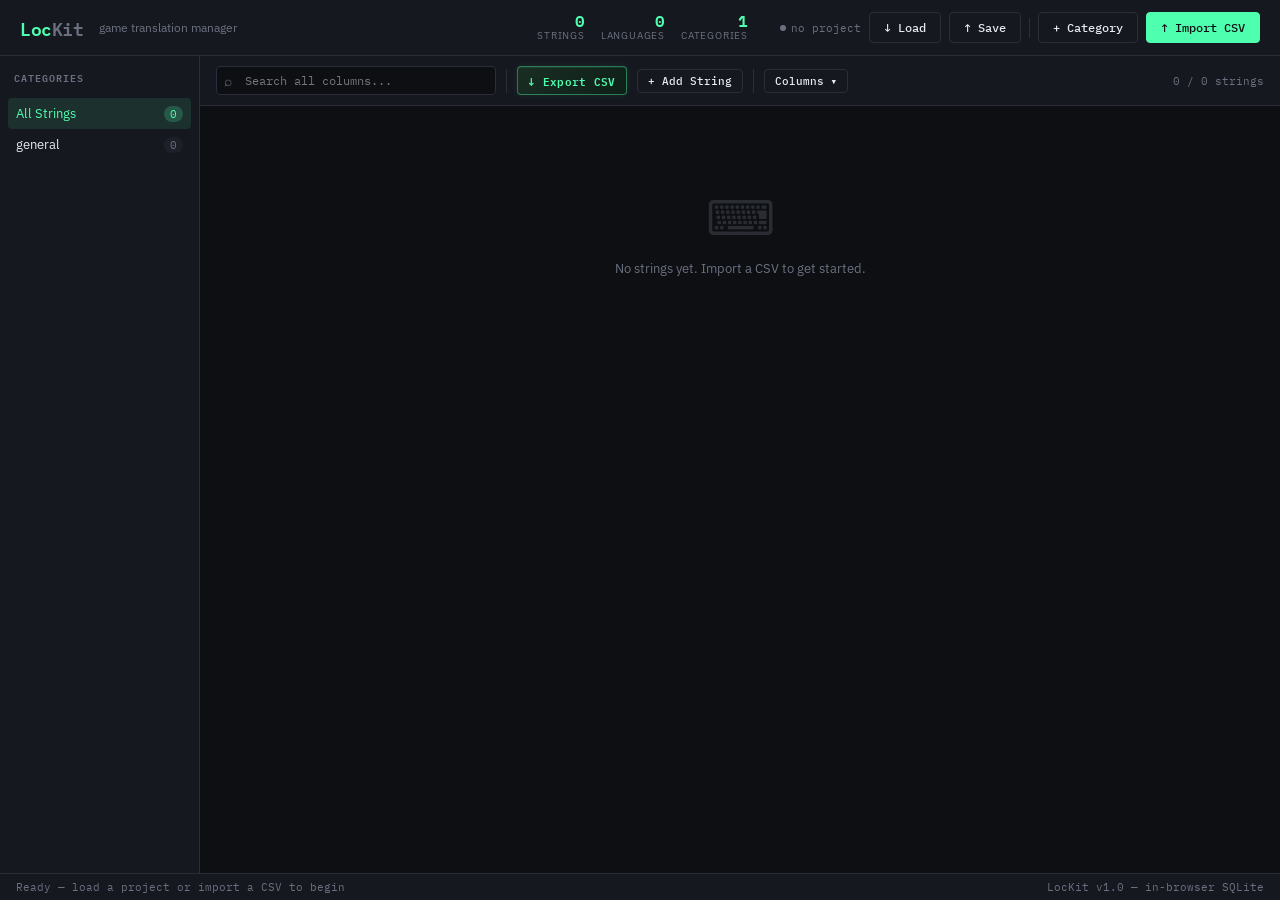
==== index.html @ ce7c84e6 "Feat: init Game translation manager" ====
<!DOCTYPE html>
<html lang="en">
<head>
<meta charset="UTF-8">
<meta name="viewport" content="width=device-width, initial-scale=1.0">
<title>LocKit — Game Translation Manager</title>
<link rel="icon" type="image/svg+xml" href="data:image/svg+xml,%3Csvg xmlns='http://www.w3.org/2000/svg' viewBox='0 0 32 32'%3E%3Crect width='32' height='32' rx='6' fill='%230e0f13'/%3E%3Crect x='4' y='8' width='16' height='3' rx='1.5' fill='%234fffb0'/%3E%3Crect x='4' y='14' width='24' height='3' rx='1.5' fill='%234fffb0' opacity='.6'/%3E%3Crect x='4' y='20' width='20' height='3' rx='1.5' fill='%234fffb0' opacity='.35'/%3E%3C/svg%3E">
<link rel="stylesheet" href="style.css"> 
</head>
<body>

<header>
  <div class="logo">Loc<span>Kit</span></div>
  <div style="color:var(--text-muted);font-size:12px;">game translation manager</div>
  <div class="header-stats">
    <div class="stat">
      <span class="stat-num" id="stat-strings">0</span>
      <span class="stat-label">strings</span>
    </div>
    <div class="stat">
      <span class="stat-num" id="stat-langs">0</span>
      <span class="stat-label">languages</span>
    </div>
    <div class="stat">
      <span class="stat-num" id="stat-cats">0</span>
      <span class="stat-label">categories</span>
    </div>
  </div>
  <div class="header-actions">
    <div class="save-indicator" id="save-indicator" title="Unsaved changes">
      <span class="dot"></span>
      <span id="save-label">no project</span>
    </div>
    <button class="btn btn-ghost" onclick="openLoadProject()" title="Load a saved .lockit.json project file">↓ Load</button>
    <button class="btn btn-ghost" onclick="saveProject()" title="Save project as .lockit.json">↑ Save</button>
    <div style="width:1px;height:20px;background:var(--border)"></div>
    <button class="btn btn-ghost" onclick="openAddCategory()">+ Category</button>
    <button class="btn btn-primary" onclick="openImport()">↑ Import CSV</button>
  </div>
</header>

<div class="layout">
  <aside class="sidebar">
    <div class="sidebar-title">Categories</div>
    <div class="cat-list" id="cat-list">
      <div class="cat-item active" data-cat="__ALL__">
        <span>All Strings</span>
        <span class="cat-count" id="count-all">0</span>
      </div>
    </div>
  </aside>

  <div class="main">
    <div class="toolbar">
      <div class="search-box">
        <input type="text" id="global-search" placeholder="Search all columns..." oninput="onGlobalSearch()">
      </div>
      <div class="toolbar-sep"></div>
      <button class="btn btn-export btn-sm" onclick="openExportDialog()">↓ Export CSV</button>
      <button class="btn btn-ghost btn-sm" onclick="openAddString()">+ Add String</button>
      <div class="toolbar-sep"></div>
      <div class="col-toggle-wrap" id="col-toggle-wrap">
        <button class="btn btn-ghost btn-sm" id="col-toggle-btn" onclick="toggleColDropdown()">
          <span id="col-toggle-label">Columns</span> ▾
        </button>
        <div class="col-dropdown" id="col-dropdown" style="display:none"></div>
      </div>
      <span style="margin-left:auto;font-family:var(--mono);font-size:11px;color:var(--text-muted)" id="row-count"></span>
    </div>

    <div class="table-wrap">
      <table id="main-table">
        <thead>
          <tr id="header-row"></tr>
          <tr class="filter-row" id="filter-row"></tr>
        </thead>
        <tbody id="table-body"></tbody>
      </table>
      <div class="empty-state" id="empty-state" style="display:none">
        <div class="icon">⌨</div>
        <p>No strings yet. Import a CSV to get started.</p>
      </div>
    </div>
  </div>
</div>

<footer>
  <span id="footer-status">Ready</span>
  <span style="margin-left:auto">LocKit v1.0 — in-browser SQLite</span>
</footer>

<!-- MODALS rendered by JS -->
<div id="modal-root"></div>

<script type="module" src="js/main.js"></script>
</body>
</html>
---- style.css ----
@import url('https://fonts.googleapis.com/css2?family=IBM+Plex+Mono:wght@400;500;600&family=IBM+Plex+Sans:wght@300;400;500;600&display=swap');

  :root {
    --bg: #0e0f13;
    --surface: #16181f;
    --surface2: #1e2029;
    --border: #2a2d3a;
    --accent: #4fffb0;
    --accent2: #ff6b6b;
    --accent3: #ffd93d;
    --text: #e8eaf0;
    --text-muted: #6b7080;
    --mono: 'IBM Plex Mono', monospace;
    --sans: 'IBM Plex Sans', sans-serif;
  }

  * { box-sizing: border-box; margin: 0; padding: 0; }

  body {
    background: var(--bg);
    color: var(--text);
    font-family: var(--sans);
    font-size: 14px;
    height: 100vh;
    display: flex;
    flex-direction: column;
    overflow: hidden;
  }

  /* HEADER */
  header {
    display: flex;
    align-items: center;
    gap: 16px;
    padding: 12px 20px;
    border-bottom: 1px solid var(--border);
    background: var(--surface);
    flex-shrink: 0;
  }

  .logo {
    font-family: var(--mono);
    font-size: 18px;
    font-weight: 600;
    color: var(--accent);
    letter-spacing: -0.5px;
  }

  .logo span { color: var(--text-muted); }

  .header-stats {
    display: flex;
    gap: 16px;
    margin-left: auto;
  }

  .stat {
    display: flex;
    flex-direction: column;
    align-items: flex-end;
  }

  .stat-num {
    font-family: var(--mono);
    font-size: 16px;
    font-weight: 600;
    color: var(--accent);
    line-height: 1;
  }

  .stat-label {
    font-size: 10px;
    color: var(--text-muted);
    text-transform: uppercase;
    letter-spacing: 0.8px;
  }

  .header-actions {
    display: flex;
    gap: 8px;
    margin-left: 16px;
    align-items: center;
  }

  .save-indicator {
    font-family: var(--mono);
    font-size: 11px;
    color: var(--text-muted);
    display: flex;
    align-items: center;
    gap: 5px;
  }

  .save-indicator .dot {
    width: 6px;
    height: 6px;
    border-radius: 50%;
    background: var(--text-muted);
    transition: background 0.3s;
  }

  .save-indicator.unsaved .dot { background: var(--accent3); }
  .save-indicator.saved .dot { background: var(--accent); }

  /* BUTTONS */
  .btn {
    font-family: var(--mono);
    font-size: 12px;
    font-weight: 500;
    padding: 7px 14px;
    border-radius: 4px;
    border: 1px solid transparent;
    cursor: pointer;
    transition: all 0.15s;
    white-space: nowrap;
  }

  .btn-primary {
    background: var(--accent);
    color: #0e0f13;
    border-color: var(--accent);
  }

  .btn-primary:hover { background: #3de89a; }

  .btn-ghost {
    background: transparent;
    color: var(--text);
    border-color: var(--border);
  }

  .btn-ghost:hover { background: var(--surface2); border-color: #3a3d4a; }

  .btn-danger {
    background: transparent;
    color: var(--accent2);
    border-color: var(--accent2);
  }

  .btn-danger:hover { background: rgba(255,107,107,0.1); }

  .btn-sm { padding: 4px 10px; font-size: 11px; }

  /* LAYOUT */
  .layout {
    display: flex;
    flex: 1;
    overflow: hidden;
  }

  /* SIDEBAR */
  .sidebar {
    width: 200px;
    flex-shrink: 0;
    border-right: 1px solid var(--border);
    background: var(--surface);
    display: flex;
    flex-direction: column;
    overflow: hidden;
  }

  .sidebar-title {
    font-family: var(--mono);
    font-size: 10px;
    font-weight: 600;
    text-transform: uppercase;
    letter-spacing: 1px;
    color: var(--text-muted);
    padding: 12px 14px 8px;
  }

  .cat-list {
    flex: 1;
    overflow-y: auto;
    padding: 4px 8px;
  }

  .cat-item {
    display: flex;
    align-items: center;
    justify-content: space-between;
    padding: 7px 8px;
    border-radius: 4px;
    cursor: pointer;
    transition: background 0.1s;
    font-size: 13px;
  }

  .cat-item:hover { background: var(--surface2); }
  .cat-item.active { background: rgba(79,255,176,0.1); color: var(--accent); }

  .cat-count {
    font-family: var(--mono);
    font-size: 11px;
    color: var(--text-muted);
    background: var(--surface2);
    padding: 1px 6px;
    border-radius: 10px;
  }

  .cat-item.active .cat-count {
    background: rgba(79,255,176,0.2);
    color: var(--accent);
  }

  /* MAIN */
  .main {
    flex: 1;
    display: flex;
    flex-direction: column;
    overflow: hidden;
  }

  /* TOOLBAR */
  .toolbar {
    display: flex;
    align-items: center;
    gap: 10px;
    padding: 10px 16px;
    border-bottom: 1px solid var(--border);
    background: var(--surface);
    flex-shrink: 0;
    flex-wrap: wrap;
  }

  .search-box {
    position: relative;
    flex: 1;
    min-width: 160px;
    max-width: 280px;
  }

  .search-box input {
    width: 100%;
    background: var(--bg);
    border: 1px solid var(--border);
    color: var(--text);
    font-family: var(--mono);
    font-size: 12px;
    padding: 6px 10px 6px 28px;
    border-radius: 4px;
    outline: none;
    transition: border-color 0.15s;
  }

  .search-box input:focus { border-color: var(--accent); }

  .search-box::before {
    content: '⌕';
    position: absolute;
    left: 8px;
    top: 50%;
    transform: translateY(-50%);
    color: var(--text-muted);
    font-size: 14px;
  }

  .toolbar-sep {
    width: 1px;
    height: 24px;
    background: var(--border);
  }

  /* TABLE AREA */
  .table-wrap {
    flex: 1;
    overflow: auto;
  }

  table {
    width: 100%;
    border-collapse: collapse;
    font-size: 13px;
    table-layout: fixed;
  }

  thead {
    position: sticky;
    top: 0;
    z-index: 5;
    background: var(--surface2);
  }

  th {
    padding: 10px 28px 10px 12px;
    text-align: left;
    font-family: var(--mono);
    font-size: 11px;
    font-weight: 600;
    text-transform: uppercase;
    letter-spacing: 0.8px;
    color: var(--text-muted);
    border-bottom: 1px solid var(--border);
    white-space: nowrap;
    user-select: none;
    position: relative;
    overflow: hidden;
  }

  /* Resize handle — right edge of each th */
  .col-resize-handle {
    position: absolute;
    right: 0;
    top: 0;
    bottom: 0;
    width: 5px;
    cursor: col-resize;
    z-index: 2;
  }

  .col-resize-handle::after {
    content: '';
    position: absolute;
    right: 2px;
    top: 20%;
    bottom: 20%;
    width: 1px;
    background: var(--border);
    transition: background 0.15s, width 0.15s;
  }

  .col-resize-handle:hover::after,
  .col-resize-handle.active::after {
    background: var(--accent);
    width: 2px;
  }

  th.sortable { cursor: pointer; }
  th.sortable:hover { color: var(--text); }
  th .sort-icon { margin-left: 4px; opacity: 0.4; }
  th.sort-asc .sort-icon::after { content: '↑'; opacity: 1; color: var(--accent); }
  th.sort-desc .sort-icon::after { content: '↓'; opacity: 1; color: var(--accent); }

  /* Filter row */
  .filter-row th {
    padding: 4px 6px;
    background: var(--bg);
  }

  .filter-row input {
    width: 100%;
    background: var(--surface);
    border: 1px solid var(--border);
    color: var(--text);
    font-family: var(--mono);
    font-size: 11px;
    padding: 4px 6px;
    border-radius: 3px;
    outline: none;
  }

  .filter-row input:focus { border-color: var(--accent); }

  td {
    padding: 8px 12px;
    border-bottom: 1px solid rgba(42,45,58,0.6);
    vertical-align: top;
    overflow: hidden;
    text-overflow: ellipsis;
    white-space: nowrap;
  }

  tr:hover td { background: rgba(30,32,41,0.6); }

  /* RECENT PROJECTS */
  .recent-list { display: flex; flex-direction: column; gap: 4px; margin-bottom: 14px; }

  .recent-item {
    display: flex;
    align-items: center;
    gap: 10px;
    padding: 8px 10px;
    background: var(--bg);
    border: 1px solid var(--border);
    border-radius: 4px;
    cursor: pointer;
    transition: border-color 0.1s, background 0.1s;
  }

  .recent-item:hover { border-color: var(--accent); background: rgba(79,255,176,0.04); }

  .recent-item-name {
    font-family: var(--mono);
    font-size: 12px;
    color: var(--accent);
    font-weight: 500;
    flex: 1;
    overflow: hidden;
    text-overflow: ellipsis;
    white-space: nowrap;
  }

  .recent-item-time {
    font-family: var(--mono);
    font-size: 10px;
    color: var(--text-muted);
    white-space: nowrap;
  }

  .key-cell {
    font-family: var(--mono);
    font-size: 12px;
    color: var(--accent);
    font-weight: 500;
    white-space: nowrap;
  }

  .lang-cell {
    max-width: 200px;
    overflow: hidden;
    text-overflow: ellipsis;
    white-space: nowrap;
    color: var(--text);
  }

  .lang-cell.empty { color: var(--text-muted); font-style: italic; }

  .cat-badge {
    display: inline-block;
    font-family: var(--mono);
    font-size: 10px;
    padding: 2px 7px;
    border-radius: 10px;
    background: rgba(255,217,61,0.12);
    color: var(--accent3);
    border: 1px solid rgba(255,217,61,0.25);
    white-space: nowrap;
  }

  .actions-cell {
    white-space: nowrap;
    display: flex;
    gap: 6px;
  }

  .empty-state {
    display: flex;
    flex-direction: column;
    align-items: center;
    justify-content: center;
    padding: 80px 20px;
    color: var(--text-muted);
    gap: 12px;
  }

  .empty-state .icon { font-size: 48px; opacity: 0.3; }
  .empty-state p { font-size: 13px; }

  /* FOOTER */
  footer {
    padding: 6px 16px;
    border-top: 1px solid var(--border);
    background: var(--surface);
    font-family: var(--mono);
    font-size: 11px;
    color: var(--text-muted);
    display: flex;
    gap: 16px;
    flex-shrink: 0;
  }

  /* MODAL */
  .modal-overlay {
    position: fixed;
    inset: 0;
    background: rgba(0,0,0,0.7);
    display: flex;
    align-items: center;
    justify-content: center;
    z-index: 100;
    backdrop-filter: blur(3px);
  }

  .modal {
    background: var(--surface);
    border: 1px solid var(--border);
    border-radius: 8px;
    padding: 24px;
    width: 520px;
    max-width: 95vw;
    max-height: 85vh;
    overflow-y: auto;
    box-shadow: 0 24px 80px rgba(0,0,0,0.5);
  }

  .modal.modal-sm { width: 380px; }
  .modal.modal-lg { width: 700px; }

  .modal-title {
    font-family: var(--mono);
    font-size: 16px;
    font-weight: 600;
    margin-bottom: 6px;
    color: var(--text);
  }

  .modal-sub {
    font-size: 12px;
    color: var(--text-muted);
    margin-bottom: 20px;
  }

  .form-group {
    margin-bottom: 16px;
  }

  .form-label {
    display: block;
    font-family: var(--mono);
    font-size: 11px;
    font-weight: 600;
    text-transform: uppercase;
    letter-spacing: 0.8px;
    color: var(--text-muted);
    margin-bottom: 6px;
  }

  .form-input {
    width: 100%;
    background: var(--bg);
    border: 1px solid var(--border);
    color: var(--text);
    font-family: var(--sans);
    font-size: 13px;
    padding: 8px 10px;
    border-radius: 4px;
    outline: none;
    transition: border-color 0.15s;
  }

  .form-input:focus { border-color: var(--accent); }

  .form-textarea {
    resize: vertical;
    min-height: 70px;
    font-family: var(--sans);
    line-height: 1.5;
  }

  .form-select {
    appearance: none;
    background-image: url("data:image/svg+xml,%3Csvg xmlns='http://www.w3.org/2000/svg' width='12' height='8' viewBox='0 0 12 8'%3E%3Cpath fill='%236b7080' d='M6 8L0 0h12z'/%3E%3C/svg%3E");
    background-repeat: no-repeat;
    background-position: right 10px center;
    padding-right: 28px;
  }

  .modal-actions {
    display: flex;
    gap: 8px;
    justify-content: flex-end;
    margin-top: 20px;
    padding-top: 16px;
    border-top: 1px solid var(--border);
  }

  .conflict-item {
    background: var(--bg);
    border: 1px solid var(--border);
    border-radius: 4px;
    padding: 10px;
    margin-bottom: 8px;
    font-size: 12px;
  }

  .conflict-key {
    font-family: var(--mono);
    color: var(--accent);
    font-weight: 600;
    margin-bottom: 4px;
  }

  .conflict-vals {
    display: grid;
    grid-template-columns: 1fr 1fr;
    gap: 8px;
    margin-top: 6px;
  }

  .conflict-old, .conflict-new {
    padding: 4px 6px;
    border-radius: 3px;
    font-size: 11px;
  }

  .conflict-old { background: rgba(255,107,107,0.1); border-left: 2px solid var(--accent2); }
  .conflict-new { background: rgba(79,255,176,0.1); border-left: 2px solid var(--accent); }

  .conflict-lang {
    font-family: var(--mono);
    font-size: 10px;
    color: var(--text-muted);
    margin-bottom: 2px;
  }

  .lang-grid {
    display: grid;
    grid-template-columns: 1fr 1fr;
    gap: 12px;
  }

  .file-drop {
    border: 2px dashed var(--border);
    border-radius: 6px;
    padding: 24px;
    text-align: center;
    cursor: pointer;
    transition: all 0.15s;
    color: var(--text-muted);
  }

  .file-drop:hover, .file-drop.drag { border-color: var(--accent); color: var(--accent); }
  .file-drop .drop-icon { font-size: 28px; margin-bottom: 8px; }
  .file-drop p { font-size: 12px; }

  .info-box {
    background: rgba(79,255,176,0.07);
    border: 1px solid rgba(79,255,176,0.2);
    border-radius: 4px;
    padding: 10px 12px;
    font-size: 12px;
    color: var(--text);
    margin-bottom: 16px;
  }

  .warn-box {
    background: rgba(255,107,107,0.07);
    border: 1px solid rgba(255,107,107,0.2);
    border-radius: 4px;
    padding: 10px 12px;
    font-size: 12px;
    color: var(--text);
    margin-bottom: 16px;
  }

  /* Scrollbar */
  ::-webkit-scrollbar { width: 6px; height: 6px; }
  ::-webkit-scrollbar-track { background: transparent; }
  ::-webkit-scrollbar-thumb { background: var(--border); border-radius: 3px; }
  ::-webkit-scrollbar-thumb:hover { background: #3a3d4a; }

  .tag-input-wrap {
    display: flex;
    gap: 6px;
  }

  .tag-input-wrap input { flex: 1; }

  .progress-bar {
    height: 3px;
    background: var(--border);
    border-radius: 2px;
    overflow: hidden;
    margin-top: 8px;
  }

  .progress-fill {
    height: 100%;
    background: var(--accent);
    border-radius: 2px;
    transition: width 0.3s;
  }

  /* INLINE EDIT ROW */
  tr.editing td {
    background: rgba(79,255,176,0.04) !important;
    border-bottom: none;
    padding-top: 10px;
    padding-bottom: 0;
    vertical-align: top;
  }

  tr.edit-extra td {
    background: rgba(79,255,176,0.04) !important;
    border-bottom: 2px solid rgba(79,255,176,0.25);
    padding-top: 0;
    padding-bottom: 10px;
  }

  tr.editing td:first-child,
  tr.edit-extra td:first-child {
    border-left: 2px solid var(--accent);
  }

  .inline-edit-input {
    width: 100%;
    background: var(--bg);
    border: 1px solid var(--border);
    color: var(--text);
    font-family: var(--sans);
    font-size: 13px;
    padding: 5px 8px;
    border-radius: 4px;
    outline: none;
    transition: border-color 0.15s;
    min-width: 80px;
  }

  .inline-edit-input:focus { border-color: var(--accent); }

  .inline-edit-input.mono {
    font-family: var(--mono);
    font-size: 12px;
    color: var(--accent);
  }

  .inline-edit-textarea {
    width: 100%;
    background: var(--bg);
    border: 1px solid var(--border);
    color: var(--text);
    font-family: var(--sans);
    font-size: 13px;
    padding: 5px 8px;
    border-radius: 4px;
    outline: none;
    resize: vertical;
    min-height: 64px;
    line-height: 1.5;
    transition: border-color 0.15s;
    min-width: 80px;
  }

  .inline-edit-textarea:focus { border-color: var(--accent); }

  .inline-edit-select {
    background: var(--bg);
    border: 1px solid var(--border);
    color: var(--text);
    font-family: var(--mono);
    font-size: 12px;
    padding: 5px 24px 5px 8px;
    border-radius: 4px;
    outline: none;
    appearance: none;
    background-image: url("data:image/svg+xml,%3Csvg xmlns='http://www.w3.org/2000/svg' width='10' height='7' viewBox='0 0 10 7'%3E%3Cpath fill='%236b7080' d='M5 7L0 0h10z'/%3E%3C/svg%3E");
    background-repeat: no-repeat;
    background-position: right 8px center;
    width: 100%;
    transition: border-color 0.15s;
  }

  .inline-edit-select:focus { border-color: var(--accent); }

  .edit-actions-row {
    display: flex;
    gap: 6px;
    align-items: center;
    padding: 6px 0 2px;
  }

  .btn-export {
    background: linear-gradient(135deg, #1a2e24 0%, #0e1f18 100%);
    color: var(--accent);
    border: 1px solid rgba(79,255,176,0.4);
    box-shadow: 0 0 10px rgba(79,255,176,0.08), inset 0 1px 0 rgba(79,255,176,0.1);
    font-weight: 600;
    letter-spacing: 0.3px;
    position: relative;
    overflow: hidden;
  }

  .btn-export::before {
    content: '';
    position: absolute;
    inset: 0;
    background: linear-gradient(135deg, rgba(79,255,176,0.08) 0%, transparent 60%);
    opacity: 0;
    transition: opacity 0.2s;
  }

  .btn-export:hover {
    border-color: rgba(79,255,176,0.7);
    box-shadow: 0 0 16px rgba(79,255,176,0.18), inset 0 1px 0 rgba(79,255,176,0.15);
    color: #7fffcc;
  }

  .btn-export:hover::before { opacity: 1; }

  /* EXPORT COLUMN PICKER */
  .col-picker-list {
    display: flex;
    flex-direction: column;
    gap: 4px;
    max-height: 340px;
    overflow-y: auto;
    padding: 2px;
  }

  .col-picker-item {
    display: flex;
    align-items: center;
    gap: 10px;
    padding: 8px 10px;
    background: var(--bg);
    border: 1px solid var(--border);
    border-radius: 5px;
    cursor: grab;
    user-select: none;
    transition: background 0.1s, border-color 0.1s, opacity 0.15s;
  }

  .col-picker-item:hover { background: var(--surface2); border-color: #3a3d4a; }
  .col-picker-item.dragging { opacity: 0.35; cursor: grabbing; }
  .col-picker-item.drag-over { border-color: var(--accent); background: rgba(79,255,176,0.06); }

  .col-picker-drag-handle {
    color: var(--text-muted);
    font-size: 14px;
    line-height: 1;
    cursor: grab;
    flex-shrink: 0;
  }

  .col-picker-check {
    width: 16px;
    height: 16px;
    accent-color: var(--accent);
    cursor: pointer;
    flex-shrink: 0;
  }

  .col-picker-label {
    font-family: var(--mono);
    font-size: 12px;
    font-weight: 500;
    flex: 1;
    color: var(--text);
  }

  .col-picker-label.key-col { color: var(--accent); }

  .col-picker-type {
    font-size: 10px;
    color: var(--text-muted);
    font-family: var(--mono);
    background: var(--surface2);
    padding: 2px 6px;
    border-radius: 3px;
  }

  .picker-actions-row {
    display: flex;
    gap: 8px;
    margin-bottom: 12px;
  }

  .picker-actions-row button {
    font-family: var(--mono);
    font-size: 11px;
    background: none;
    border: 1px solid var(--border);
    color: var(--text-muted);
    padding: 3px 8px;
    border-radius: 3px;
    cursor: pointer;
  }

  .picker-actions-row button:hover { color: var(--text); border-color: #3a3d4a; }

  /* COLUMN VISIBILITY TOGGLE */
  .col-toggle-wrap { position: relative; }

  #col-toggle-btn.active { border-color: var(--accent); color: var(--accent); }

  .col-dropdown {
    position: absolute;
    top: calc(100% + 6px);
    right: 0;
    background: var(--surface);
    border: 1px solid var(--border);
    border-radius: 6px;
    box-shadow: 0 8px 32px rgba(0,0,0,0.4);
    z-index: 50;
    min-width: 190px;
    padding: 8px;
  }

  .col-dropdown-header {
    font-family: var(--mono);
    font-size: 10px;
    font-weight: 600;
    text-transform: uppercase;
    letter-spacing: 0.8px;
    color: var(--text-muted);
    padding: 2px 6px 8px;
    display: flex;
    justify-content: space-between;
    align-items: center;
    border-bottom: 1px solid var(--border);
    margin-bottom: 4px;
  }

  .col-dropdown-header button {
    font-family: var(--mono);
    font-size: 10px;
    background: none;
    border: none;
    color: var(--accent);
    cursor: pointer;
    padding: 0;
  }

  .col-toggle-item {
    display: flex;
    align-items: center;
    gap: 8px;
    padding: 5px 6px;
    border-radius: 4px;
    cursor: pointer;
    transition: background 0.1s;
  }

  .col-toggle-item:hover { background: var(--surface2); }

  .col-toggle-item input[type=checkbox] {
    width: 14px;
    height: 14px;
    accent-color: var(--accent);
    cursor: pointer;
    flex-shrink: 0;
  }

  .col-toggle-item label {
    font-family: var(--mono);
    font-size: 12px;
    color: var(--text);
    cursor: pointer;
    flex: 1;
    user-select: none;
  }

  .col-toggle-item.is-hidden label { color: var(--text-muted); text-decoration: line-through; }
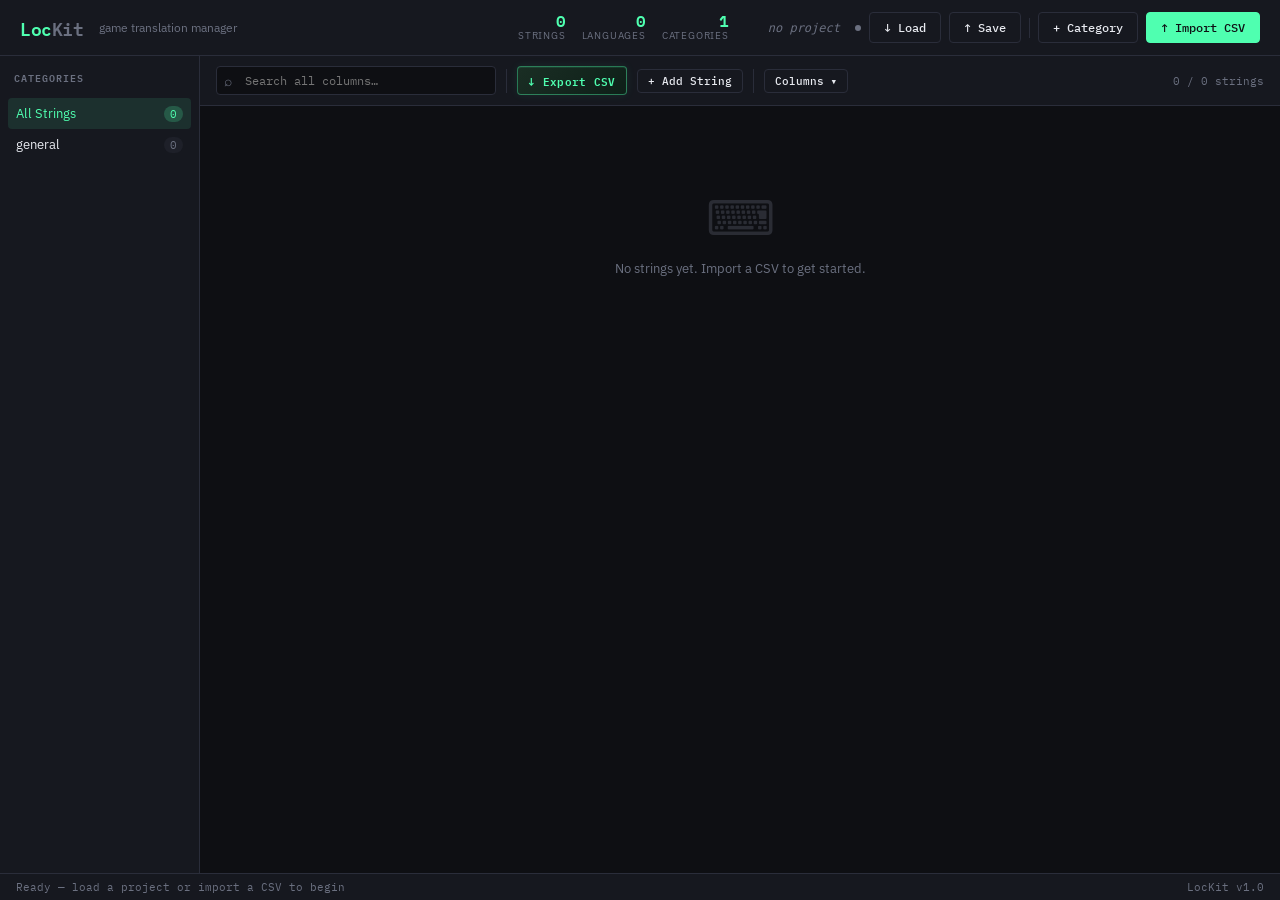
==== commit 8bc1c72e: "Refactor" ====
--- a/index.html
+++ b/index.html
@@ -1,97 +1,150 @@
-<!DOCTYPE html>
-<html lang="en">
-<head>
-<meta charset="UTF-8">
-<meta name="viewport" content="width=device-width, initial-scale=1.0">
-<title>LocKit — Game Translation Manager</title>
-<link rel="icon" type="image/svg+xml" href="data:image/svg+xml,%3Csvg xmlns='http://www.w3.org/2000/svg' viewBox='0 0 32 32'%3E%3Crect width='32' height='32' rx='6' fill='%230e0f13'/%3E%3Crect x='4' y='8' width='16' height='3' rx='1.5' fill='%234fffb0'/%3E%3Crect x='4' y='14' width='24' height='3' rx='1.5' fill='%234fffb0' opacity='.6'/%3E%3Crect x='4' y='20' width='20' height='3' rx='1.5' fill='%234fffb0' opacity='.35'/%3E%3C/svg%3E">
-<link rel="stylesheet" href="style.css"> 
-</head>
-<body>
-
-<header>
-  <div class="logo">Loc<span>Kit</span></div>
-  <div style="color:var(--text-muted);font-size:12px;">game translation manager</div>
-  <div class="header-stats">
-    <div class="stat">
-      <span class="stat-num" id="stat-strings">0</span>
-      <span class="stat-label">strings</span>
-    </div>
-    <div class="stat">
-      <span class="stat-num" id="stat-langs">0</span>
-      <span class="stat-label">languages</span>
-    </div>
-    <div class="stat">
-      <span class="stat-num" id="stat-cats">0</span>
-      <span class="stat-label">categories</span>
-    </div>
-  </div>
-  <div class="header-actions">
-    <div class="save-indicator" id="save-indicator" title="Unsaved changes">
-      <span class="dot"></span>
-      <span id="save-label">no project</span>
-    </div>
-    <button class="btn btn-ghost" onclick="openLoadProject()" title="Load a saved .lockit.json project file">↓ Load</button>
-    <button class="btn btn-ghost" onclick="saveProject()" title="Save project as .lockit.json">↑ Save</button>
-    <div style="width:1px;height:20px;background:var(--border)"></div>
-    <button class="btn btn-ghost" onclick="openAddCategory()">+ Category</button>
-    <button class="btn btn-primary" onclick="openImport()">↑ Import CSV</button>
-  </div>
-</header>
-
-<div class="layout">
-  <aside class="sidebar">
-    <div class="sidebar-title">Categories</div>
-    <div class="cat-list" id="cat-list">
-      <div class="cat-item active" data-cat="__ALL__">
-        <span>All Strings</span>
-        <span class="cat-count" id="count-all">0</span>
-      </div>
-    </div>
-  </aside>
-
-  <div class="main">
-    <div class="toolbar">
-      <div class="search-box">
-        <input type="text" id="global-search" placeholder="Search all columns..." oninput="onGlobalSearch()">
-      </div>
-      <div class="toolbar-sep"></div>
-      <button class="btn btn-export btn-sm" onclick="openExportDialog()">↓ Export CSV</button>
-      <button class="btn btn-ghost btn-sm" onclick="openAddString()">+ Add String</button>
-      <div class="toolbar-sep"></div>
-      <div class="col-toggle-wrap" id="col-toggle-wrap">
-        <button class="btn btn-ghost btn-sm" id="col-toggle-btn" onclick="toggleColDropdown()">
-          <span id="col-toggle-label">Columns</span> ▾
-        </button>
-        <div class="col-dropdown" id="col-dropdown" style="display:none"></div>
-      </div>
-      <span style="margin-left:auto;font-family:var(--mono);font-size:11px;color:var(--text-muted)" id="row-count"></span>
-    </div>
-
-    <div class="table-wrap">
-      <table id="main-table">
-        <thead>
-          <tr id="header-row"></tr>
-          <tr class="filter-row" id="filter-row"></tr>
-        </thead>
-        <tbody id="table-body"></tbody>
-      </table>
-      <div class="empty-state" id="empty-state" style="display:none">
-        <div class="icon">⌨</div>
-        <p>No strings yet. Import a CSV to get started.</p>
-      </div>
-    </div>
-  </div>
-</div>
-
-<footer>
-  <span id="footer-status">Ready</span>
-  <span style="margin-left:auto">LocKit v1.0 — in-browser SQLite</span>
-</footer>
-
-<!-- MODALS rendered by JS -->
-<div id="modal-root"></div>
-
-<script type="module" src="js/main.js"></script>
-</body>
-</html>
+<!DOCTYPE html>
+<html lang="en">
+<head>
+<meta charset="UTF-8">
+<meta name="viewport" content="width=device-width, initial-scale=1.0">
+<title>LocKit — Game Translation Manager</title>
+<link rel="icon" type="image/svg+xml" href="data:image/svg+xml,%3Csvg xmlns='http://www.w3.org/2000/svg' viewBox='0 0 32 32'%3E%3Crect width='32' height='32' rx='6' fill='%230e0f13'/%3E%3Crect x='4' y='8' width='16' height='3' rx='1.5' fill='%234fffb0'/%3E%3Crect x='4' y='14' width='24' height='3' rx='1.5' fill='%234fffb0' opacity='.6'/%3E%3Crect x='4' y='20' width='20' height='3' rx='1.5' fill='%234fffb0' opacity='.35'/%3E%3C/svg%3E">
+
+<!-- Styles: base → table → modals → feature components -->
+<link rel="stylesheet" href="css/base.css">
+<link rel="stylesheet" href="css/table.css">
+<link rel="stylesheet" href="css/modals.css">
+<link rel="stylesheet" href="css/components.css">
+</head>
+<body>
+
+<!-- ── Header ─────────────────────────────────────────────────────────────── -->
+<header>
+  <div class="logo">Loc<span>Kit</span></div>
+  <div style="color:var(--text-muted);font-size:12px;">game translation manager</div>
+
+  <div class="header-stats">
+    <div class="stat">
+      <span class="stat-num" id="stat-strings">0</span>
+      <span class="stat-label">strings</span>
+    </div>
+    <div class="stat">
+      <span class="stat-num" id="stat-langs">0</span>
+      <span class="stat-label">languages</span>
+    </div>
+    <div class="stat">
+      <span class="stat-num" id="stat-cats">0</span>
+      <span class="stat-label">categories</span>
+    </div>
+  </div>
+
+  <div class="header-actions">
+    <!-- Project name: double-click to rename -->
+    <div class="project-name-wrap" id="project-name-wrap" title="Double-click to rename">
+      <span class="project-name-display no-project" id="project-name-display"
+            ondblclick="startRenameProject()">no project</span>
+      <input class="project-name-input" id="project-name-input" style="display:none"
+             onblur="commitRenameProject()"
+             onkeydown="if(event.key==='Enter')commitRenameProject();
+                        if(event.key==='Escape')cancelRenameProject();">
+    </div>
+    <div class="save-indicator" id="save-indicator"><span class="dot"></span></div>
+
+    <button class="btn btn-ghost" onclick="openLoadProject()" title="Load a .lockit.json project">↓ Load</button>
+    <button class="btn btn-ghost" onclick="saveProject()"     title="Save project as .lockit.json">↑ Save</button>
+    <div style="width:1px;height:20px;background:var(--border)"></div>
+    <button class="btn btn-ghost"   onclick="openAddCategory()">+ Category</button>
+    <button class="btn btn-primary" onclick="openImport()">↑ Import CSV</button>
+  </div>
+</header>
+
+<!-- ── Layout ─────────────────────────────────────────────────────────────── -->
+<div class="layout">
+
+  <!-- Sidebar: category filter -->
+  <aside class="sidebar">
+    <div class="sidebar-title">Categories</div>
+    <div class="cat-list" id="cat-list">
+      <div class="cat-item active" data-cat="__ALL__" onclick="setCategory('__ALL__')">
+        <span>All Strings</span>
+        <span class="cat-count" id="count-all">0</span>
+      </div>
+    </div>
+  </aside>
+
+  <!-- Main content -->
+  <div class="main">
+
+    <!-- Toolbar -->
+    <div class="toolbar">
+      <div class="search-box">
+        <input type="text" id="global-search" placeholder="Search all columns…"
+               oninput="onGlobalSearch()">
+      </div>
+      <div class="toolbar-sep"></div>
+      <button class="btn btn-export btn-sm" onclick="openExportDialog()">↓ Export CSV</button>
+      <button class="btn btn-ghost  btn-sm" onclick="openAddString()">+ Add String</button>
+      <div class="toolbar-sep"></div>
+      <!-- Column visibility toggle -->
+      <div class="col-toggle-wrap" id="col-toggle-wrap">
+        <button class="btn btn-ghost btn-sm" id="col-toggle-btn" onclick="toggleColDropdown()">
+          <span id="col-toggle-label">Columns</span> ▾
+        </button>
+        <div class="col-dropdown" id="col-dropdown" style="display:none"></div>
+      </div>
+      <span style="margin-left:auto;font-family:var(--mono);font-size:11px;color:var(--text-muted)"
+            id="row-count"></span>
+    </div>
+
+    <!-- Table -->
+    <div class="table-wrap">
+      <table id="main-table">
+        <thead>
+          <tr id="header-row"></tr>
+          <tr class="filter-row" id="filter-row"></tr>
+        </thead>
+        <tbody id="table-body"></tbody>
+      </table>
+      <div class="empty-state" id="empty-state" style="display:none">
+        <div class="icon">⌨</div>
+        <p>No strings yet. Import a CSV to get started.</p>
+      </div>
+    </div>
+
+  </div>
+</div>
+
+<!-- ── Footer ─────────────────────────────────────────────────────────────── -->
+<footer>
+  <span id="footer-status">Ready</span>
+  <span style="margin-left:auto">LocKit v1.0</span>
+</footer>
+
+<!-- Modal mount point -->
+<div id="modal-root"></div>
+
+<!-- ── Scripts ────────────────────────────────────────────────────────────── -->
+<!--
+  Load order matters:
+    1. db.js      — db object + interceptors + state (everything reads these)
+    2. utils.js   — pure helpers (no dependencies)
+    3. render.js  — reads db, state, utils; called by later modules
+    4. modal.js   — called by all feature modules
+    5. edit.js    — calls render, modal, db
+    6. import.js  — calls render, modal, db, utils
+    7. export.js  — calls render, modal, db, utils
+    8. project.js — calls render, modal, db, utils, prefs
+    9. prefs.js   — calls render; reads/writes state.colWidths / hiddenCols
+   10. ai.js      — calls modal, db, render
+   11. main.js    — global listeners + bootstrap (must be last)
+-->
+<script src="js/db.js"></script>
+<script src="js/utils.js"></script>
+<script src="js/render.js"></script>
+<script src="js/modal.js"></script>
+<script src="js/edit.js"></script>
+<script src="js/import.js"></script>
+<script src="js/export.js"></script>
+<script src="js/project.js"></script>
+<script src="js/prefs.js"></script>
+<script src="js/ai.js"></script>
+<script src="js/main.js"></script>
+
+</body>
+</html>
--- a/css/base.css
+++ b/css/base.css
@@ -0,0 +1,139 @@
+@import url('https://fonts.googleapis.com/css2?family=IBM+Plex+Mono:wght@400;500;600&family=IBM+Plex+Sans:wght@300;400;500;600&display=swap');
+
+/* ── Design tokens ── */
+:root {
+  --bg: #0e0f13;
+  --surface: #16181f;
+  --surface2: #1e2029;
+  --border: #2a2d3a;
+  --accent: #4fffb0;
+  --accent2: #ff6b6b;
+  --accent3: #ffd93d;
+  --text: #e8eaf0;
+  --text-muted: #6b7080;
+  --mono: 'IBM Plex Mono', monospace;
+  --sans: 'IBM Plex Sans', sans-serif;
+}
+
+* { box-sizing: border-box; margin: 0; padding: 0; }
+
+body {
+  background: var(--bg);
+  color: var(--text);
+  font-family: var(--sans);
+  font-size: 14px;
+  height: 100vh;
+  display: flex;
+  flex-direction: column;
+  overflow: hidden;
+}
+
+/* ── Scrollbar ── */
+::-webkit-scrollbar { width: 6px; height: 6px; }
+::-webkit-scrollbar-track { background: transparent; }
+::-webkit-scrollbar-thumb { background: var(--border); border-radius: 3px; }
+::-webkit-scrollbar-thumb:hover { background: #3a3d4a; }
+
+/* ── Header ── */
+header {
+  display: flex;
+  align-items: center;
+  gap: 16px;
+  padding: 12px 20px;
+  border-bottom: 1px solid var(--border);
+  background: var(--surface);
+  flex-shrink: 0;
+}
+
+.logo { font-family: var(--mono); font-size: 18px; font-weight: 600; color: var(--accent); letter-spacing: -0.5px; }
+.logo span { color: var(--text-muted); }
+
+.header-stats { display: flex; gap: 16px; margin-left: auto; }
+.stat { display: flex; flex-direction: column; align-items: flex-end; }
+.stat-num { font-family: var(--mono); font-size: 16px; font-weight: 600; color: var(--accent); line-height: 1; }
+.stat-label { font-size: 10px; color: var(--text-muted); text-transform: uppercase; letter-spacing: 0.8px; }
+
+.header-actions { display: flex; gap: 8px; margin-left: 16px; align-items: center; }
+
+.save-indicator { font-family: var(--mono); font-size: 11px; color: var(--text-muted); display: flex; align-items: center; gap: 5px; }
+.save-indicator .dot { width: 6px; height: 6px; border-radius: 50%; background: var(--text-muted); transition: background 0.3s; }
+.save-indicator.unsaved .dot { background: var(--accent3); }
+.save-indicator.saved .dot { background: var(--accent); }
+
+/* ── Buttons ── */
+.btn {
+  font-family: var(--mono);
+  font-size: 12px;
+  font-weight: 500;
+  padding: 7px 14px;
+  border-radius: 4px;
+  border: 1px solid transparent;
+  cursor: pointer;
+  transition: all 0.15s;
+  white-space: nowrap;
+}
+.btn-primary { background: var(--accent); color: #0e0f13; border-color: var(--accent); }
+.btn-primary:hover { background: #3de89a; }
+.btn-ghost { background: transparent; color: var(--text); border-color: var(--border); }
+.btn-ghost:hover { background: var(--surface2); border-color: #3a3d4a; }
+.btn-danger { background: transparent; color: var(--accent2); border-color: var(--accent2); }
+.btn-danger:hover { background: rgba(255,107,107,0.1); }
+.btn-sm { padding: 4px 10px; font-size: 11px; }
+
+.btn-export {
+  background: linear-gradient(135deg, #1a2e24 0%, #0e1f18 100%);
+  color: var(--accent);
+  border: 1px solid rgba(79,255,176,0.4);
+  box-shadow: 0 0 10px rgba(79,255,176,0.08), inset 0 1px 0 rgba(79,255,176,0.1);
+  font-weight: 600;
+  letter-spacing: 0.3px;
+  position: relative;
+  overflow: hidden;
+}
+.btn-export::before { content: ''; position: absolute; inset: 0; background: linear-gradient(135deg, rgba(79,255,176,0.08) 0%, transparent 60%); opacity: 0; transition: opacity 0.2s; }
+.btn-export:hover { border-color: rgba(79,255,176,0.7); box-shadow: 0 0 16px rgba(79,255,176,0.18), inset 0 1px 0 rgba(79,255,176,0.15); color: #7fffcc; }
+.btn-export:hover::before { opacity: 1; }
+
+.btn-ai {
+  background: linear-gradient(135deg, #1a1a2e 0%, #0f0f1a 100%);
+  color: #a78bfa;
+  border: 1px solid rgba(167,139,250,0.4);
+  box-shadow: 0 0 8px rgba(167,139,250,0.08);
+  font-size: 11px;
+  padding: 4px 10px;
+  width: 100%;
+  margin-top: 4px;
+}
+.btn-ai:hover { border-color: rgba(167,139,250,0.7); box-shadow: 0 0 14px rgba(167,139,250,0.2); color: #c4b5fd; }
+
+/* ── Layout ── */
+.layout { display: flex; flex: 1; overflow: hidden; }
+
+/* ── Sidebar ── */
+.sidebar { width: 200px; flex-shrink: 0; border-right: 1px solid var(--border); background: var(--surface); display: flex; flex-direction: column; overflow: hidden; }
+.sidebar-title { font-family: var(--mono); font-size: 10px; font-weight: 600; text-transform: uppercase; letter-spacing: 1px; color: var(--text-muted); padding: 12px 14px 8px; }
+.cat-list { flex: 1; overflow-y: auto; padding: 4px 8px; }
+.cat-item { display: flex; align-items: center; justify-content: space-between; padding: 7px 8px; border-radius: 4px; cursor: pointer; transition: background 0.1s; font-size: 13px; }
+.cat-item:hover { background: var(--surface2); }
+.cat-item.active { background: rgba(79,255,176,0.1); color: var(--accent); }
+.cat-count { font-family: var(--mono); font-size: 11px; color: var(--text-muted); background: var(--surface2); padding: 1px 6px; border-radius: 10px; }
+.cat-item.active .cat-count { background: rgba(79,255,176,0.2); color: var(--accent); }
+
+/* ── Main ── */
+.main { flex: 1; display: flex; flex-direction: column; overflow: hidden; }
+
+/* ── Toolbar ── */
+.toolbar { display: flex; align-items: center; gap: 10px; padding: 10px 16px; border-bottom: 1px solid var(--border); background: var(--surface); flex-shrink: 0; flex-wrap: wrap; }
+.toolbar-sep { width: 1px; height: 24px; background: var(--border); }
+.search-box { position: relative; flex: 1; min-width: 160px; max-width: 280px; }
+.search-box input { width: 100%; background: var(--bg); border: 1px solid var(--border); color: var(--text); font-family: var(--mono); font-size: 12px; padding: 6px 10px 6px 28px; border-radius: 4px; outline: none; transition: border-color 0.15s; }
+.search-box input:focus { border-color: var(--accent); }
+.search-box::before { content: '⌕'; position: absolute; left: 8px; top: 50%; transform: translateY(-50%); color: var(--text-muted); font-size: 14px; }
+
+/* ── Footer ── */
+footer { padding: 6px 16px; border-top: 1px solid var(--border); background: var(--surface); font-family: var(--mono); font-size: 11px; color: var(--text-muted); display: flex; gap: 16px; flex-shrink: 0; }
+
+/* ── Empty state ── */
+.empty-state { display: flex; flex-direction: column; align-items: center; justify-content: center; padding: 80px 20px; color: var(--text-muted); gap: 12px; }
+.empty-state .icon { font-size: 48px; opacity: 0.3; }
+.empty-state p { font-size: 13px; }
--- a/css/table.css
+++ b/css/table.css
@@ -0,0 +1,82 @@
+/* ── Table area ── */
+.table-wrap { flex: 1; overflow: auto; }
+
+table { width: 100%; border-collapse: collapse; font-size: 13px; table-layout: fixed; }
+
+thead { position: sticky; top: 0; z-index: 5; background: var(--surface2); }
+
+th {
+  padding: 10px 28px 10px 12px;
+  text-align: left;
+  font-family: var(--mono);
+  font-size: 11px;
+  font-weight: 600;
+  text-transform: uppercase;
+  letter-spacing: 0.8px;
+  color: var(--text-muted);
+  border-bottom: 1px solid var(--border);
+  white-space: nowrap;
+  user-select: none;
+  position: relative;
+  overflow: hidden;
+}
+
+/* ── Column resize handle ── */
+.col-resize-handle { position: absolute; right: 0; top: 0; bottom: 0; width: 5px; cursor: col-resize; z-index: 2; }
+.col-resize-handle::after { content: ''; position: absolute; right: 2px; top: 20%; bottom: 20%; width: 1px; background: var(--border); transition: background 0.15s, width 0.15s; }
+.col-resize-handle:hover::after, .col-resize-handle.active::after { background: var(--accent); width: 2px; }
+
+/* ── Sort indicators ── */
+th.sortable { cursor: pointer; }
+th.sortable:hover { color: var(--text); }
+th .sort-icon { margin-left: 4px; opacity: 0.4; }
+th.sort-asc .sort-icon::after { content: '↑'; opacity: 1; color: var(--accent); }
+th.sort-desc .sort-icon::after { content: '↓'; opacity: 1; color: var(--accent); }
+
+/* ── Filter row ── */
+.filter-row th { padding: 4px 6px; background: var(--bg); }
+.filter-row input { width: 100%; background: var(--surface); border: 1px solid var(--border); color: var(--text); font-family: var(--mono); font-size: 11px; padding: 4px 6px; border-radius: 3px; outline: none; }
+.filter-row input:focus { border-color: var(--accent); }
+
+/* ── Cells ── */
+td { padding: 8px 12px; border-bottom: 1px solid rgba(42,45,58,0.6); vertical-align: top; overflow: hidden; text-overflow: ellipsis; white-space: nowrap; }
+tr:hover td { background: rgba(30,32,41,0.6); }
+
+.key-cell { font-family: var(--mono); font-size: 12px; color: var(--accent); font-weight: 500; white-space: nowrap; }
+.lang-cell { max-width: 200px; overflow: hidden; text-overflow: ellipsis; white-space: nowrap; color: var(--text); }
+.lang-cell.empty { color: var(--text-muted); font-style: italic; }
+.cat-badge { display: inline-block; font-family: var(--mono); font-size: 10px; padding: 2px 7px; border-radius: 10px; background: rgba(255,217,61,0.12); color: var(--accent3); border: 1px solid rgba(255,217,61,0.25); white-space: nowrap; }
+.actions-cell { white-space: nowrap; display: flex; gap: 6px; }
+
+/* ── Inline row editing ── */
+tr.editing td {
+  background: rgba(79,255,176,0.04) !important;
+  border-bottom: none;
+  padding-top: 10px;
+  padding-bottom: 0;
+  vertical-align: top;
+}
+tr.editing td:first-child { border-left: 2px solid var(--accent); }
+
+.inline-edit-input {
+  width: 100%; background: var(--bg); border: 1px solid var(--border); color: var(--text);
+  font-family: var(--sans); font-size: 13px; padding: 5px 8px; border-radius: 4px; outline: none;
+  transition: border-color 0.15s; min-width: 80px;
+}
+.inline-edit-input:focus { border-color: var(--accent); }
+.inline-edit-input.mono { font-family: var(--mono); font-size: 12px; color: var(--accent); }
+
+.inline-edit-textarea {
+  width: 100%; background: var(--bg); border: 1px solid var(--border); color: var(--text);
+  font-family: var(--sans); font-size: 13px; padding: 5px 8px; border-radius: 4px; outline: none;
+  resize: vertical; min-height: 64px; line-height: 1.5; transition: border-color 0.15s; min-width: 80px;
+}
+.inline-edit-textarea:focus { border-color: var(--accent); }
+
+.inline-edit-select {
+  background: var(--bg); border: 1px solid var(--border); color: var(--text); font-family: var(--mono);
+  font-size: 12px; padding: 5px 24px 5px 8px; border-radius: 4px; outline: none; appearance: none;
+  background-image: url("data:image/svg+xml,%3Csvg xmlns='http://www.w3.org/2000/svg' width='10' height='7' viewBox='0 0 10 7'%3E%3Cpath fill='%236b7080' d='M5 7L0 0h10z'/%3E%3C/svg%3E");
+  background-repeat: no-repeat; background-position: right 8px center; width: 100%; transition: border-color 0.15s;
+}
+.inline-edit-select:focus { border-color: var(--accent); }
--- a/css/modals.css
+++ b/css/modals.css
@@ -0,0 +1,44 @@
+/* ── Modal overlay ── */
+.modal-overlay { position: fixed; inset: 0; background: rgba(0,0,0,0.7); display: flex; align-items: center; justify-content: center; z-index: 100; backdrop-filter: blur(3px); }
+
+.modal { background: var(--surface); border: 1px solid var(--border); border-radius: 8px; padding: 24px; width: 520px; max-width: 95vw; max-height: 85vh; overflow-y: auto; box-shadow: 0 24px 80px rgba(0,0,0,0.5); }
+.modal.modal-sm { width: 380px; }
+.modal.modal-lg { width: 700px; }
+
+.modal-title { font-family: var(--mono); font-size: 16px; font-weight: 600; margin-bottom: 6px; color: var(--text); }
+.modal-sub { font-size: 12px; color: var(--text-muted); margin-bottom: 20px; }
+.modal-actions { display: flex; gap: 8px; justify-content: flex-end; margin-top: 20px; padding-top: 16px; border-top: 1px solid var(--border); }
+
+/* ── Forms ── */
+.form-group { margin-bottom: 16px; }
+.form-label { display: block; font-family: var(--mono); font-size: 11px; font-weight: 600; text-transform: uppercase; letter-spacing: 0.8px; color: var(--text-muted); margin-bottom: 6px; }
+.form-input { width: 100%; background: var(--bg); border: 1px solid var(--border); color: var(--text); font-family: var(--sans); font-size: 13px; padding: 8px 10px; border-radius: 4px; outline: none; transition: border-color 0.15s; }
+.form-input:focus { border-color: var(--accent); }
+.form-textarea { resize: vertical; min-height: 70px; font-family: var(--sans); line-height: 1.5; }
+.form-select { appearance: none; background-image: url("data:image/svg+xml,%3Csvg xmlns='http://www.w3.org/2000/svg' width='12' height='8' viewBox='0 0 12 8'%3E%3Cpath fill='%236b7080' d='M6 8L0 0h12z'/%3E%3C/svg%3E"); background-repeat: no-repeat; background-position: right 10px center; padding-right: 28px; }
+.tag-input-wrap { display: flex; gap: 6px; }
+.tag-input-wrap input { flex: 1; }
+.lang-grid { display: grid; grid-template-columns: 1fr 1fr; gap: 12px; }
+
+/* ── Info / warn boxes ── */
+.info-box { background: rgba(79,255,176,0.07); border: 1px solid rgba(79,255,176,0.2); border-radius: 4px; padding: 10px 12px; font-size: 12px; color: var(--text); margin-bottom: 16px; }
+.warn-box { background: rgba(255,107,107,0.07); border: 1px solid rgba(255,107,107,0.2); border-radius: 4px; padding: 10px 12px; font-size: 12px; color: var(--text); margin-bottom: 16px; }
+
+/* ── File drop zone ── */
+.file-drop { border: 2px dashed var(--border); border-radius: 6px; padding: 24px; text-align: center; cursor: pointer; transition: all 0.15s; color: var(--text-muted); }
+.file-drop:hover, .file-drop.drag { border-color: var(--accent); color: var(--accent); }
+.file-drop .drop-icon { font-size: 28px; margin-bottom: 8px; }
+.file-drop p { font-size: 12px; }
+
+/* ── Conflict dialog ── */
+.conflict-item { background: var(--bg); border: 1px solid var(--border); border-radius: 4px; padding: 10px; margin-bottom: 8px; font-size: 12px; }
+.conflict-key { font-family: var(--mono); color: var(--accent); font-weight: 600; margin-bottom: 4px; }
+.conflict-vals { display: grid; grid-template-columns: 1fr 1fr; gap: 8px; margin-top: 6px; }
+.conflict-old, .conflict-new { padding: 4px 6px; border-radius: 3px; font-size: 11px; }
+.conflict-old { background: rgba(255,107,107,0.1); border-left: 2px solid var(--accent2); }
+.conflict-new { background: rgba(79,255,176,0.1); border-left: 2px solid var(--accent); }
+.conflict-lang { font-family: var(--mono); font-size: 10px; color: var(--text-muted); margin-bottom: 2px; }
+
+/* ── Progress bar (misc) ── */
+.progress-bar { height: 3px; background: var(--border); border-radius: 2px; overflow: hidden; margin-top: 8px; }
+.progress-fill { height: 100%; background: var(--accent); border-radius: 2px; transition: width 0.3s; }
--- a/css/components.css
+++ b/css/components.css
@@ -0,0 +1,53 @@
+/* ── Export column picker ── */
+.col-picker-list { display: flex; flex-direction: column; gap: 4px; max-height: 340px; overflow-y: auto; padding: 2px; }
+.col-picker-item { display: flex; align-items: center; gap: 10px; padding: 8px 10px; background: var(--bg); border: 1px solid var(--border); border-radius: 5px; cursor: grab; user-select: none; transition: background 0.1s, border-color 0.1s, opacity 0.15s; }
+.col-picker-item:hover { background: var(--surface2); border-color: #3a3d4a; }
+.col-picker-item.dragging { opacity: 0.35; cursor: grabbing; }
+.col-picker-item.drag-over { border-color: var(--accent); background: rgba(79,255,176,0.06); }
+.col-picker-drag-handle { color: var(--text-muted); font-size: 14px; line-height: 1; cursor: grab; flex-shrink: 0; }
+.col-picker-check { width: 16px; height: 16px; accent-color: var(--accent); cursor: pointer; flex-shrink: 0; }
+.col-picker-label { font-family: var(--mono); font-size: 12px; font-weight: 500; flex: 1; color: var(--text); }
+.col-picker-label.key-col { color: var(--accent); }
+.col-picker-type { font-size: 10px; color: var(--text-muted); font-family: var(--mono); background: var(--surface2); padding: 2px 6px; border-radius: 3px; }
+.picker-actions-row { display: flex; gap: 8px; margin-bottom: 12px; }
+.picker-actions-row button { font-family: var(--mono); font-size: 11px; background: none; border: 1px solid var(--border); color: var(--text-muted); padding: 3px 8px; border-radius: 3px; cursor: pointer; }
+.picker-actions-row button:hover { color: var(--text); border-color: #3a3d4a; }
+
+/* ── Column visibility toggle ── */
+.col-toggle-wrap { position: relative; }
+#col-toggle-btn.active { border-color: var(--accent); color: var(--accent); }
+.col-dropdown { position: absolute; top: calc(100% + 6px); right: 0; background: var(--surface); border: 1px solid var(--border); border-radius: 6px; box-shadow: 0 8px 32px rgba(0,0,0,0.4); z-index: 50; min-width: 190px; padding: 8px; }
+.col-dropdown-header { font-family: var(--mono); font-size: 10px; font-weight: 600; text-transform: uppercase; letter-spacing: 0.8px; color: var(--text-muted); padding: 2px 6px 8px; display: flex; justify-content: space-between; align-items: center; border-bottom: 1px solid var(--border); margin-bottom: 4px; }
+.col-dropdown-header button { font-family: var(--mono); font-size: 10px; background: none; border: none; color: var(--accent); cursor: pointer; padding: 0; }
+.col-toggle-item { display: flex; align-items: center; gap: 8px; padding: 5px 6px; border-radius: 4px; cursor: pointer; transition: background 0.1s; }
+.col-toggle-item:hover { background: var(--surface2); }
+.col-toggle-item input[type=checkbox] { width: 14px; height: 14px; accent-color: var(--accent); cursor: pointer; flex-shrink: 0; }
+.col-toggle-item label { font-family: var(--mono); font-size: 12px; color: var(--text); cursor: pointer; flex: 1; user-select: none; }
+.col-toggle-item.is-hidden label { color: var(--text-muted); text-decoration: line-through; }
+
+/* ── Project name in header ── */
+.project-name-wrap { display: flex; align-items: center; gap: 4px; max-width: 180px; }
+.project-name-display { font-family: var(--mono); font-size: 12px; font-weight: 500; color: var(--text); cursor: pointer; padding: 3px 6px; border-radius: 4px; border: 1px solid transparent; white-space: nowrap; overflow: hidden; text-overflow: ellipsis; max-width: 180px; transition: border-color 0.15s, background 0.15s; }
+.project-name-display:hover { border-color: var(--border); background: var(--surface2); }
+.project-name-display.no-project { color: var(--text-muted); font-style: italic; }
+.project-name-display.unsaved { color: var(--accent3); }
+.project-name-display.unsaved::after { content: ' *'; }
+.project-name-input { font-family: var(--mono); font-size: 12px; font-weight: 500; background: var(--bg); border: 1px solid var(--accent); color: var(--text); padding: 3px 6px; border-radius: 4px; outline: none; width: 160px; }
+
+/* ── Recent projects list ── */
+.recent-list { display: flex; flex-direction: column; gap: 4px; margin-bottom: 14px; }
+.recent-item { display: flex; align-items: center; gap: 10px; padding: 8px 10px; background: var(--bg); border: 1px solid var(--border); border-radius: 4px; cursor: pointer; transition: border-color 0.1s, background 0.1s; }
+.recent-item:hover { border-color: var(--accent); background: rgba(79,255,176,0.04); }
+.recent-item-name { font-family: var(--mono); font-size: 12px; color: var(--accent); font-weight: 500; flex: 1; overflow: hidden; text-overflow: ellipsis; white-space: nowrap; }
+.recent-item-time { font-family: var(--mono); font-size: 10px; color: var(--text-muted); white-space: nowrap; }
+
+/* ── AI translation modal ── */
+.ai-lang-grid { display: flex; flex-wrap: wrap; gap: 8px; margin-bottom: 4px; }
+.ai-lang-chip { display: flex; align-items: center; gap: 6px; padding: 5px 10px; background: var(--bg); border: 1px solid var(--border); border-radius: 4px; cursor: pointer; font-family: var(--mono); font-size: 12px; transition: border-color 0.1s, background 0.1s; }
+.ai-lang-chip:hover { border-color: #a78bfa; }
+.ai-lang-chip input { accent-color: #a78bfa; cursor: pointer; }
+.ai-lang-chip.selected { border-color: #a78bfa; background: rgba(167,139,250,0.08); color: #c4b5fd; }
+.style-grid { display: flex; flex-wrap: wrap; gap: 6px; margin-bottom: 4px; }
+.style-chip { padding: 4px 10px; border-radius: 20px; border: 1px solid var(--border); background: var(--bg); font-size: 12px; cursor: pointer; transition: all 0.1s; }
+.style-chip:hover { border-color: #a78bfa; }
+.style-chip.selected { border-color: #a78bfa; background: rgba(167,139,250,0.15); color: #c4b5fd; }
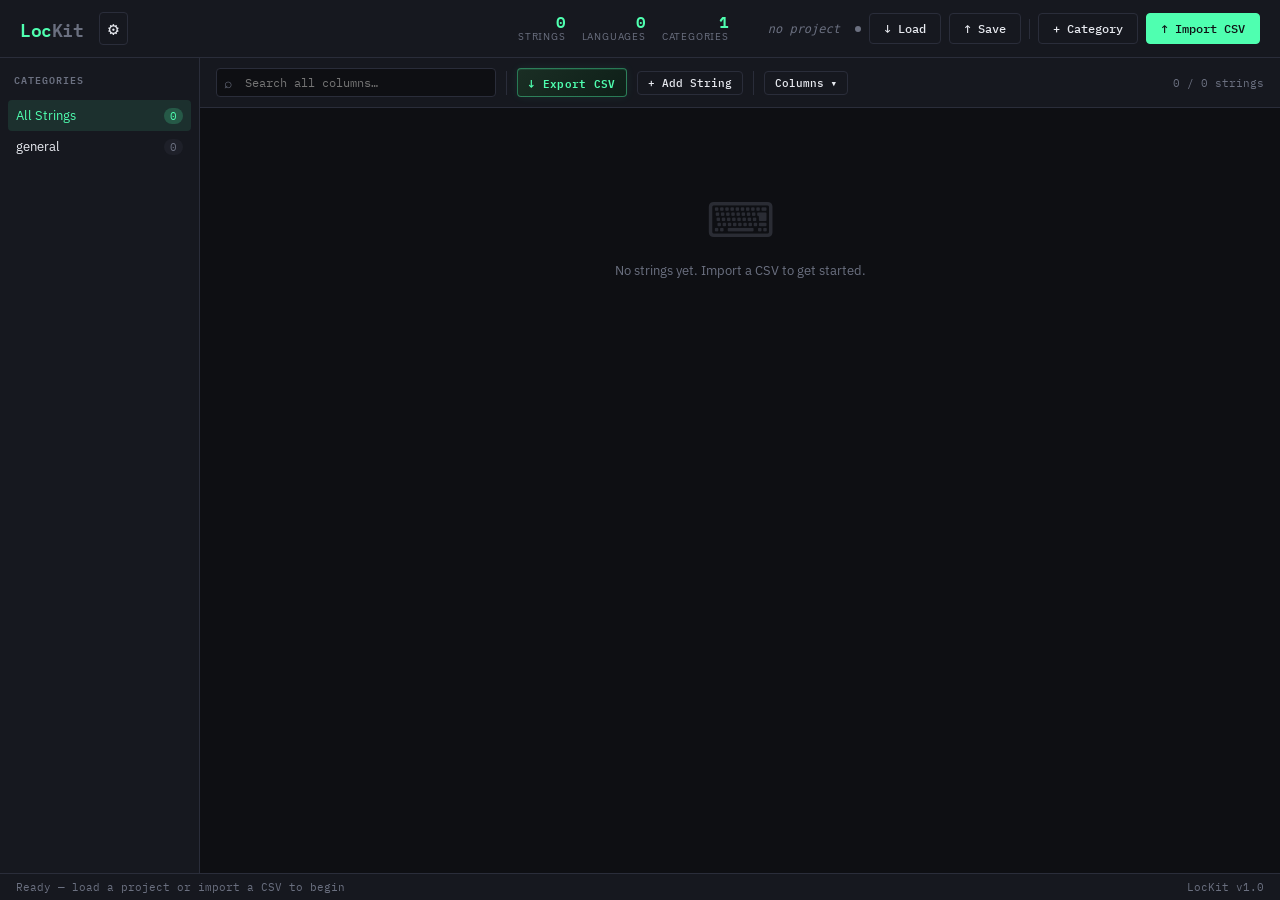
==== commit 06c836dc: "feat: Setting dialog, extension to open AI at sidepanel" ====
--- a/index.html
+++ b/index.html
@@ -17,7 +17,7 @@
 <!-- ── Header ─────────────────────────────────────────────────────────────── -->
 <header>
   <div class="logo">Loc<span>Kit</span></div>
-  <div style="color:var(--text-muted);font-size:12px;">game translation manager</div>
+  <button class="btn btn-ghost" onclick="openSettings()" title="Settings" style="padding:4px 8px; font-size:18px;">⚙</button>
 
   <div class="header-stats">
     <div class="stat">
@@ -143,6 +143,7 @@
 <script src="js/export.js"></script>
 <script src="js/project.js"></script>
 <script src="js/prefs.js"></script>
+<script src="js/settings.js"></script>
 <script src="js/ai.js"></script>
 <script src="js/main.js"></script>
 
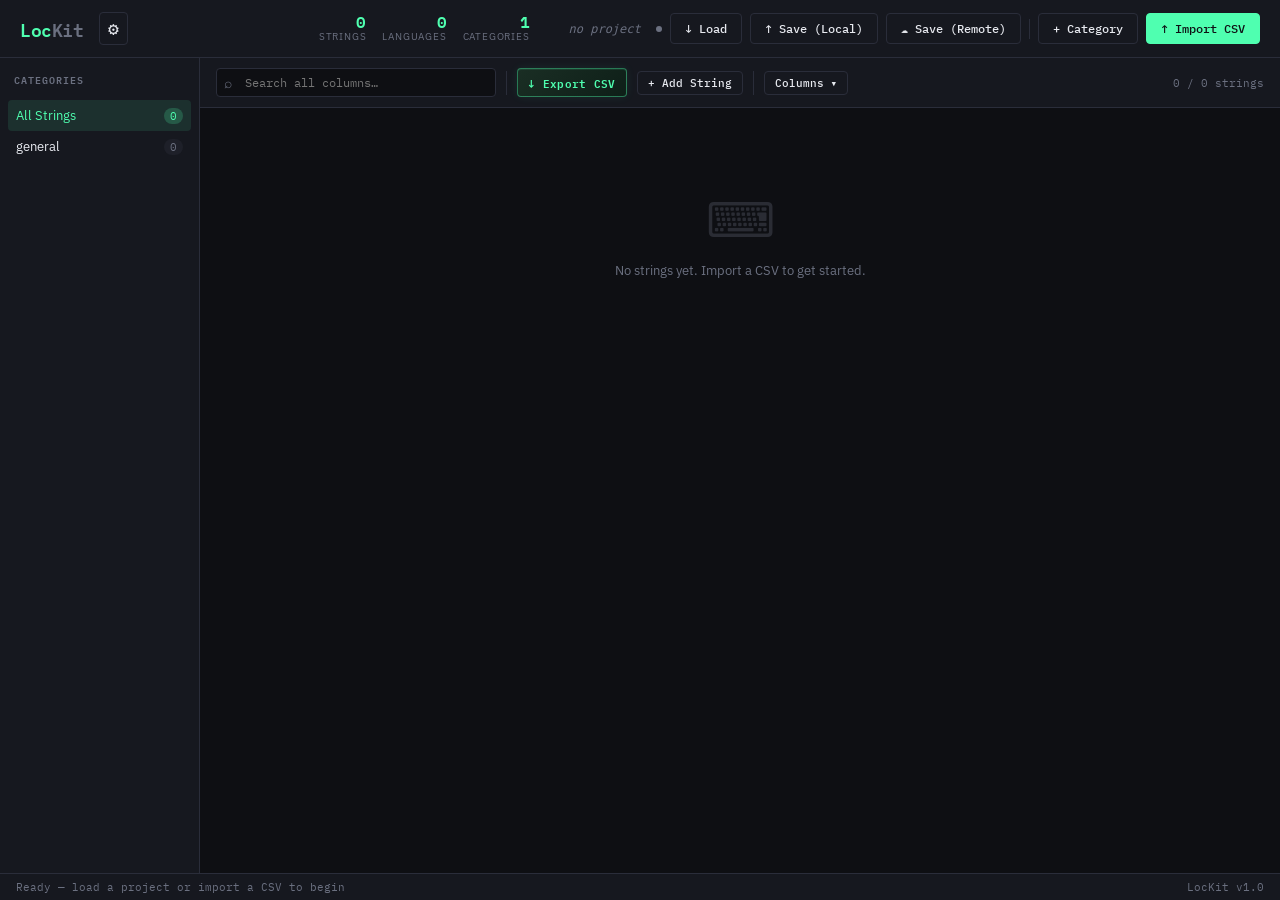
==== commit c769e0d9: "feat: Add github sync" ====
--- a/index.html
+++ b/index.html
@@ -46,8 +46,9 @@
     </div>
     <div class="save-indicator" id="save-indicator"><span class="dot"></span></div>
 
-    <button class="btn btn-ghost" onclick="openLoadProject()" title="Load a .lockit.json project">↓ Load</button>
-    <button class="btn btn-ghost" onclick="saveProject()"     title="Save project as .lockit.json">↑ Save</button>
+    <button class="btn btn-ghost" onclick="openLoadProjectModal()" title="Load local/remote project">↓ Load</button>
+    <button class="btn btn-ghost" onclick="saveProject()" title="Save project to your computer">↑ Save (Local)</button>
+    <button class="btn btn-ghost" onclick="saveProjectRemote()" title="Push to GitHub remote branch">☁ Save (Remote)</button>
     <div style="width:1px;height:20px;background:var(--border)"></div>
     <button class="btn btn-ghost"   onclick="openAddCategory()">+ Category</button>
     <button class="btn btn-primary" onclick="openImport()">↑ Import CSV</button>
@@ -144,7 +145,9 @@
 <script src="js/project.js"></script>
 <script src="js/prefs.js"></script>
 <script src="js/settings.js"></script>
+<script src="js/github_sync.js"></script>
 <script src="js/ai.js"></script>
+<script src="js/ai_api.js"></script>
 <script src="js/main.js"></script>
 
 </body>
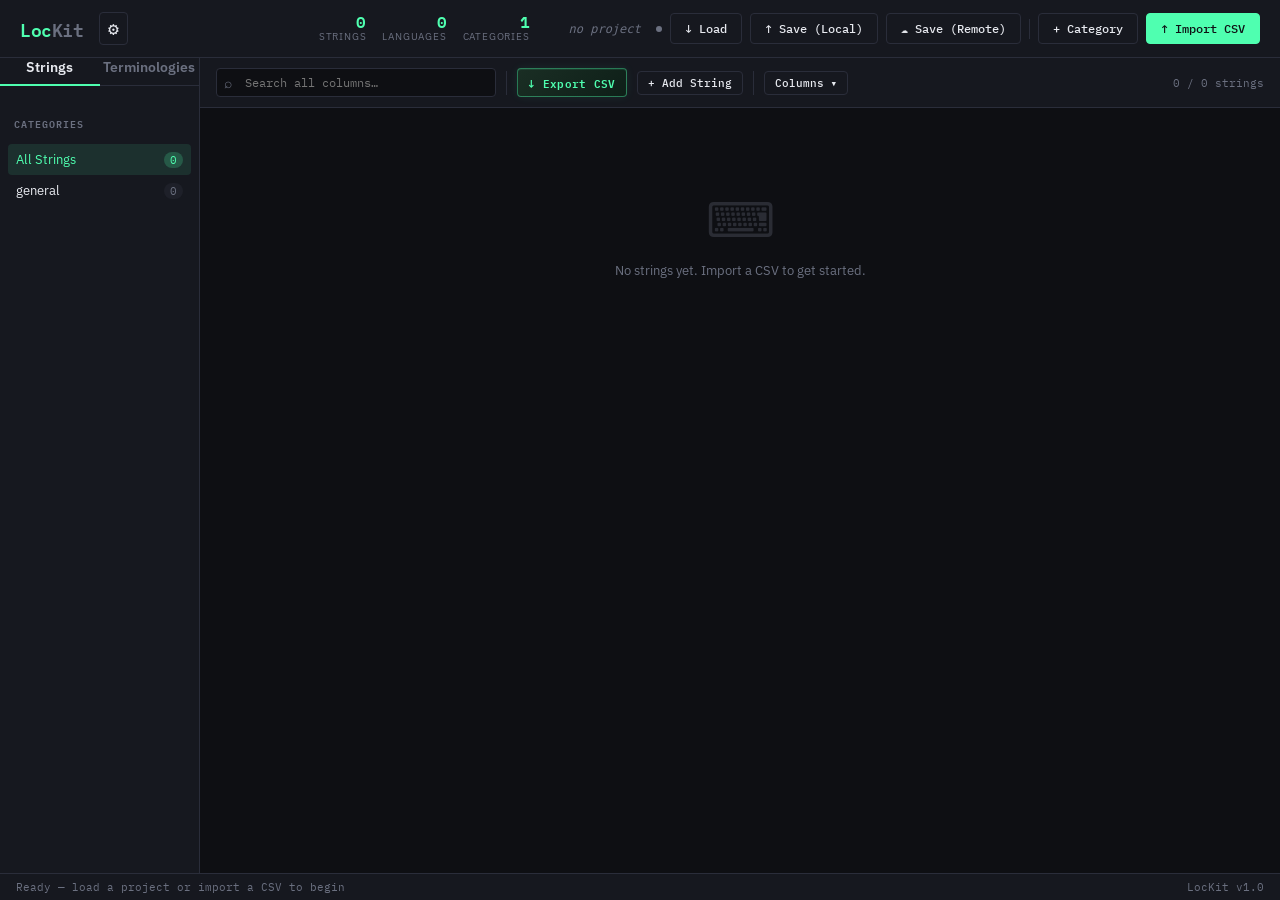
==== commit a6b7458c: "feat: Terminologiy feature" ====
--- a/index.html
+++ b/index.html
@@ -60,6 +60,10 @@
 
   <!-- Sidebar: category filter -->
   <aside class="sidebar">
+    <div class="view-tabs" style="display:flex; margin-bottom:16px; border-bottom:1px solid var(--border);">
+      <div id="tab-strings" class="tab active" style="flex:1; text-align:center; font-size:14px; font-weight:600; cursor:pointer; padding-bottom:8px; margin-bottom:-1px; border-bottom:2px solid var(--accent); color:var(--text)" onclick="setViewMode('strings')">Strings</div>
+      <div id="tab-terms" class="tab" style="flex:1; text-align:center; font-size:14px; font-weight:600; cursor:pointer; padding-bottom:8px; margin-bottom:-1px; border-bottom:2px solid transparent; color:var(--text-muted)" onclick="setViewMode('terminologies')">Terminologies</div>
+    </div>
     <div class="sidebar-title">Categories</div>
     <div class="cat-list" id="cat-list">
       <div class="cat-item active" data-cat="__ALL__" onclick="setCategory('__ALL__')">
@@ -80,7 +84,7 @@
       </div>
       <div class="toolbar-sep"></div>
       <button class="btn btn-export btn-sm" onclick="openExportDialog()">↓ Export CSV</button>
-      <button class="btn btn-ghost  btn-sm" onclick="openAddString()">+ Add String</button>
+      <button class="btn btn-ghost  btn-sm" id="add-btn-main" onclick="openAddString()">+ Add String</button>
       <div class="toolbar-sep"></div>
       <!-- Column visibility toggle -->
       <div class="col-toggle-wrap" id="col-toggle-wrap">
